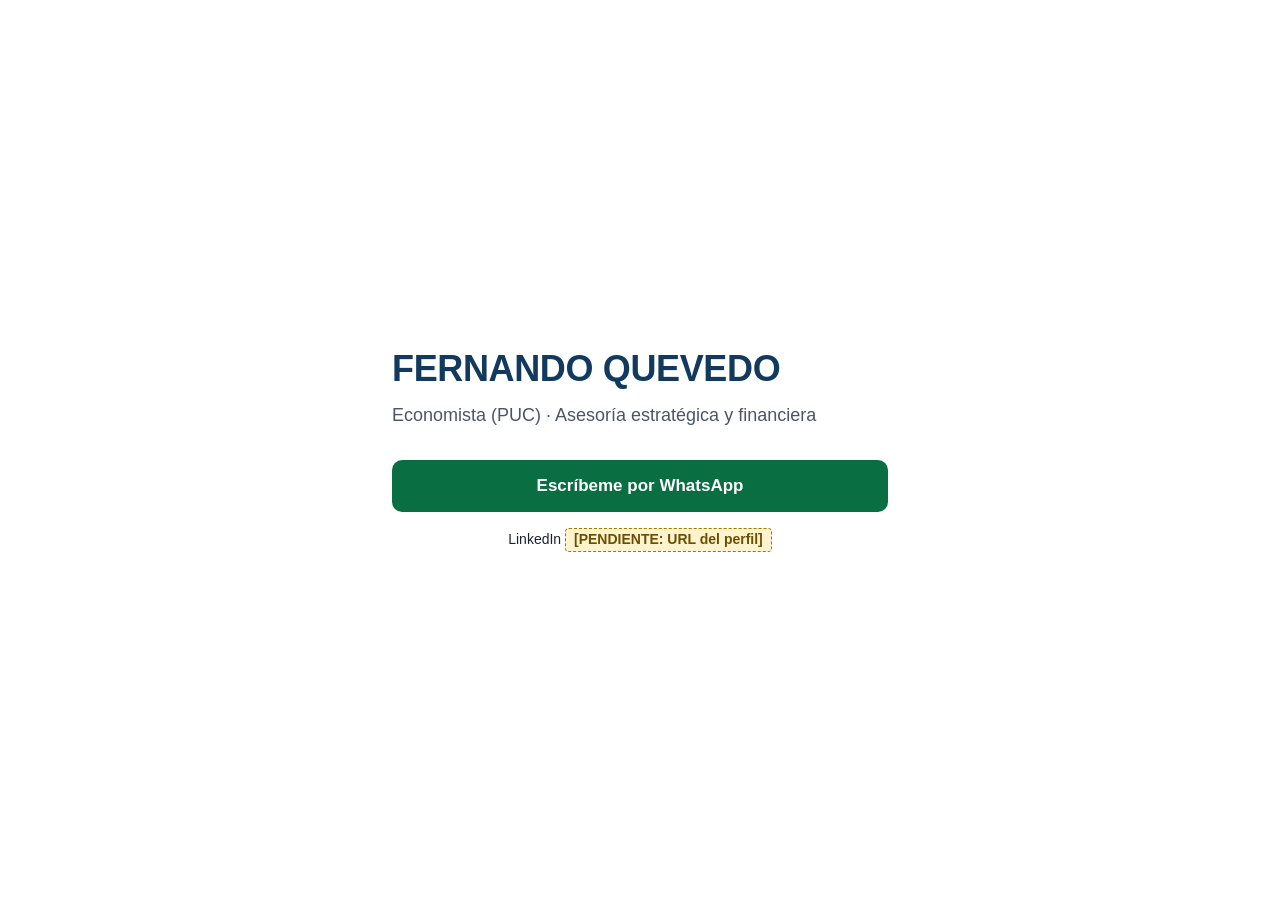
==== index.html @ d769b7b3 "Fase 1: esqueleto del sitio de captación - Estructura completa: raíz neutra, /mariapinto/, 404, carp" ====
<!DOCTYPE html>
<html lang="es">
<head>
<meta charset="utf-8">
<meta name="viewport" content="width=device-width, initial-scale=1">

<!-- La raíz SÍ es indexable (no lleva noindex). -->
<title>Fernando Quevedo — Economista (PUC)</title>
<meta name="description" content="Fernando Quevedo. Economista (PUC) · Asesoría estratégica y financiera.">

<meta property="og:type" content="website">
<meta property="og:title" content="Fernando Quevedo — Economista (PUC)">
<meta property="og:description" content="Asesoría estratégica y financiera.">
<meta property="og:url" content="https://fernando4to.github.io/">
<meta property="og:locale" content="es_CL">

<link rel="stylesheet" href="/assets/css/base.css">
</head>

<body>
<!-- Tarjeta neutra: sin menú y sin enlaces a ningún segmento, a
     propósito. Las audiencias no se cruzan. -->
<main class="wrap tarjeta-neutra">

  <header>
    <h1 class="nombre">Fernando Quevedo</h1>
    <p class="propuesta">
      Economista (PUC) · Asesoría estratégica y financiera
    </p>
  </header>

  <div class="bloque-cta">
    <a class="boton boton--wa"
       href="https://wa.me/56967789324?text=Hola%20Fernando%2C%20vi%20tu%20sitio%20web">
      Escríbeme por WhatsApp
    </a>

    <p class="linkedin">
      LinkedIn <span class="pendiente">[PENDIENTE: URL del perfil]</span>
    </p>
  </div>

</main>
</body>
</html>
---- assets/css/base.css ----
/* ============================================================
   base.css — hoja de estilos ÚNICA para todo el sitio.
   Todos los segmentos heredan de aquí: un cambio se propaga solo.

   Está dividida en 3 bloques:
     1. TOKENS      → variables de color, tipografía y espacio
     2. BASE        → estilos de los elementos HTML crudos
     3. COMPONENTES → las piezas reutilizables (botones, listas...)

   Para cambiar la identidad visual del sitio completo,
   basta con editar el bloque 1.
   ============================================================ */


/* ------------------------------------------------------------
   1. TOKENS  (design tokens = valores con nombre, definidos una
   sola vez y reutilizados en todo el archivo mediante var(...))

   PROVISIONAL: estos colores y tipografías se reemplazarán en la
   Fase 2c con los extraídos del CV de Claude Design.
   ------------------------------------------------------------ */
:root {
  /* Color — todos verificados con contraste WCAG AA sobre su fondo */
  --c-ink:        #1a2332;  /* texto principal            (14.5:1 s/blanco) */
  --c-ink-soft:   #4a5568;  /* texto secundario            (7.6:1 s/blanco) */
  --c-brand:      #123a5f;  /* azul institucional         (11.6:1 s/blanco) */
  --c-accent:     #0a6e43;  /* verde acción / WhatsApp     (6.3:1 c/blanco) */
  --c-bg:         #ffffff;  /* fondo de página */
  --c-surface:    #f2f5f8;  /* fondo de bloques destacados */
  --c-line:       #d8dee6;  /* líneas divisorias */

  /* Tipografía — pila del sistema: cero descargas, cero KB, se ve
     nativa en Android y en iPhone. */
  --font-base: -apple-system, BlinkMacSystemFont, "Segoe UI", Roboto,
               "Helvetica Neue", Arial, sans-serif;

  --fs-name:    1.75rem;   /* nombre */
  --fs-tagline: 1.0625rem; /* propuesta de valor */
  --fs-h2:      0.8125rem; /* títulos de sección */
  --fs-body:    1rem;
  --fs-small:   0.875rem;

  /* Espacio — escala única, para que todo respire igual */
  --sp-1: 0.25rem;
  --sp-2: 0.5rem;
  --sp-3: 0.75rem;
  --sp-4: 1rem;
  --sp-5: 1.5rem;
  --sp-6: 2rem;
  --sp-7: 3rem;

  --radius: 10px;
  --ancho-max: 34rem;  /* ancho de lectura cómodo en desktop */
}


/* ------------------------------------------------------------
   2. BASE
   ------------------------------------------------------------ */

/* border-box = el padding no agranda las cajas. Evita desbordes
   horizontales en pantallas angostas. */
*, *::before, *::after { box-sizing: border-box; }

html {
  -webkit-text-size-adjust: 100%;  /* Safari iOS no reescala el texto solo */
}

body {
  margin: 0;
  background: var(--c-bg);
  color: var(--c-ink);
  font-family: var(--font-base);
  font-size: var(--fs-body);
  line-height: 1.55;
  /* Evita palabras cortadas raro y desbordes en celulares angostos */
  overflow-wrap: break-word;
}

h1, h2, h3, p, ul { margin: 0; }
ul { padding: 0; list-style: none; }

a { color: var(--c-brand); }

strong { font-weight: 650; }

/* Contenedor de la página: mobile-first (padding chico), se centra
   y se limita en pantallas grandes. */
.wrap {
  max-width: var(--ancho-max);
  margin: 0 auto;
  padding: var(--sp-6) var(--sp-4) var(--sp-7);
}

/* Cada sección separada por una línea fina */
section + section {
  margin-top: var(--sp-6);
  padding-top: var(--sp-6);
  border-top: 1px solid var(--c-line);
}


/* ------------------------------------------------------------
   3. COMPONENTES
   ------------------------------------------------------------ */

/* --- Encabezado: nombre + propuesta de valor --- */
.nombre {
  font-size: var(--fs-name);
  line-height: 1.15;
  letter-spacing: -0.01em;
  color: var(--c-brand);
  text-transform: uppercase;
  font-weight: 700;
}

.propuesta {
  margin-top: var(--sp-3);
  font-size: var(--fs-tagline);
  color: var(--c-ink-soft);
  line-height: 1.45;
}

/* --- Título de sección: chico, en mayúsculas, discreto --- */
.titulo-seccion {
  font-size: var(--fs-h2);
  text-transform: uppercase;
  letter-spacing: 0.09em;
  font-weight: 700;
  color: var(--c-accent);
  margin-bottom: var(--sp-4);
}

/* --- Lista con viñeta propia (el • del texto original) --- */
.lista > li {
  position: relative;
  padding-left: var(--sp-4);
  margin-bottom: var(--sp-3);
}
.lista > li::before {
  content: "•";
  position: absolute;
  left: 0;
  color: var(--c-accent);
  font-weight: 700;
}
.lista > li:last-child { margin-bottom: 0; }

/* --- Resultados: la cifra destacada arriba, el contexto abajo --- */
.resultados > li {
  padding: var(--sp-4);
  background: var(--c-surface);
  border-radius: var(--radius);
  border-left: 3px solid var(--c-accent);
  margin-bottom: var(--sp-3);
}
.resultados > li:last-child { margin-bottom: 0; }

.cifra {
  display: block;
  font-weight: 700;
  color: var(--c-brand);
  font-size: 1.0625rem;
  line-height: 1.3;
}
.contexto {
  display: block;
  margin-top: var(--sp-1);
  font-size: var(--fs-small);
  color: var(--c-ink-soft);
}

/* --- Trayectoria --- */
.trayectoria > li {
  margin-bottom: var(--sp-3);
  font-size: var(--fs-small);
}
.trayectoria > li:last-child { margin-bottom: 0; }
.periodo {
  display: block;
  font-weight: 700;
  color: var(--c-ink);
  font-size: var(--fs-small);
}
.detalle { color: var(--c-ink-soft); }

/* --- Botones ---
   min-height 52px: el mínimo cómodo para el dedo en un celular. */
.boton {
  /* flex centra el texto vertical y horizontalmente sin depender de
     un line-height exacto, incluso si el texto ocupa dos líneas. */
  display: flex;
  align-items: center;
  justify-content: center;
  width: 100%;
  min-height: 52px;
  padding: var(--sp-3) var(--sp-4);
  border-radius: var(--radius);
  text-align: center;
  text-decoration: none;
  font-weight: 650;
  line-height: 1.3;
}

.boton--wa {
  background: var(--c-accent);
  color: #ffffff;
  font-size: 1.0625rem;
}

.boton--pdf {
  background: var(--c-bg);
  color: var(--c-brand);
  border: 1.5px solid var(--c-brand);
  font-size: var(--fs-body);
  margin-top: var(--sp-3);
}

/* Foco visible para quien navega con teclado (requisito de
   accesibilidad WCAG). */
a:focus-visible {
  outline: 3px solid var(--c-brand);
  outline-offset: 2px;
}

/* --- Datos de contacto en texto plano (no son enlaces a propósito:
   el visor de WhatsApp en Android no siempre los activa, así que se
   muestran completos para copiar o marcar a mano). --- */
.contacto-plano {
  margin-top: var(--sp-4);
  font-size: var(--fs-small);
  color: var(--c-ink-soft);
  line-height: 1.7;
}
.contacto-plano .dato { color: var(--c-ink); font-weight: 600; }

.cierre {
  margin-bottom: var(--sp-4);
  font-weight: 650;
  color: var(--c-ink);
}

/* --- Marca de contenido pendiente: visible a propósito --- */
.pendiente {
  display: inline-block;
  padding: 0 var(--sp-2);
  background: #fff3cd;
  border: 1px dashed #a07800;
  border-radius: 4px;
  color: #6b4f00;
  font-size: var(--fs-small);
  font-weight: 600;
}

/* Caja de imagen aún no entregada */
.placeholder-img {
  display: flex;
  align-items: center;
  justify-content: center;
  text-align: center;
  padding: var(--sp-6) var(--sp-4);
  margin-bottom: var(--sp-5);
  background: var(--c-surface);
  border: 2px dashed var(--c-line);
  border-radius: var(--radius);
  color: var(--c-ink-soft);
  font-size: var(--fs-small);
}

/* --- Tarjeta neutra de la raíz --- */
.tarjeta-neutra {
  min-height: 100vh;
  display: flex;
  flex-direction: column;
  justify-content: center;
}

.bloque-cta { margin-top: var(--sp-6); }

.linkedin {
  display: block;
  margin-top: var(--sp-4);
  text-align: center;
  font-size: var(--fs-small);
}


/* ------------------------------------------------------------
   AJUSTES PARA PANTALLA GRANDE
   Mobile-first: lo de arriba es el celular; esto solo agranda.
   ------------------------------------------------------------ */
@media (min-width: 40rem) {
  :root {
    --fs-name: 2.25rem;
    --fs-tagline: 1.125rem;
  }
  .wrap { padding: var(--sp-7) var(--sp-5); }
}
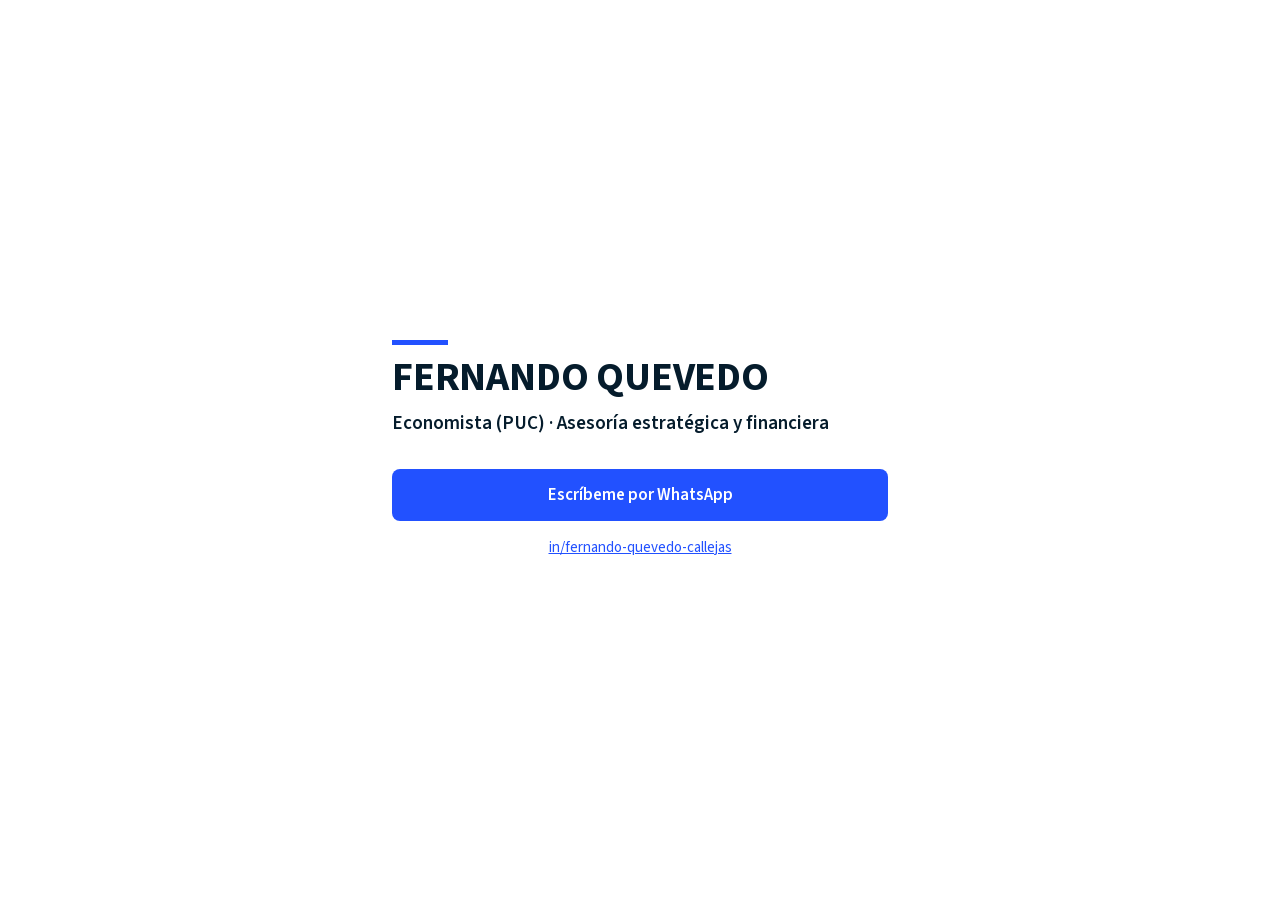
==== commit e1ca09f0: "Fase 2c: identidad visual importada del CV de Claude Design Extraído de "Fernando Quevedo - Asesoria" ====
--- a/index.html
+++ b/index.html
@@ -8,13 +8,15 @@
 <title>Fernando Quevedo — Economista (PUC)</title>
 <meta name="description" content="Fernando Quevedo. Economista (PUC) · Asesoría estratégica y financiera.">
 
+<link rel="preload" href="/assets/fonts/source-sans-3-latin.woff2"
+      as="font" type="font/woff2" crossorigin>
+<link rel="stylesheet" href="/assets/css/base.css">
+
 <meta property="og:type" content="website">
 <meta property="og:title" content="Fernando Quevedo — Economista (PUC)">
 <meta property="og:description" content="Asesoría estratégica y financiera.">
 <meta property="og:url" content="https://fernando4to.github.io/">
 <meta property="og:locale" content="es_CL">
-
-<link rel="stylesheet" href="/assets/css/base.css">
 </head>
 
 <body>
@@ -23,20 +25,21 @@
 <main class="wrap tarjeta-neutra">
 
   <header>
+    <div class="barra-marca" aria-hidden="true"></div>
     <h1 class="nombre">Fernando Quevedo</h1>
-    <p class="propuesta">
+    <p class="lema">
       Economista (PUC) · Asesoría estratégica y financiera
     </p>
   </header>
 
   <div class="bloque-cta">
-    <a class="boton boton--wa"
+    <a class="boton boton--primario"
        href="https://wa.me/56967789324?text=Hola%20Fernando%2C%20vi%20tu%20sitio%20web">
       Escríbeme por WhatsApp
     </a>
 
-    <p class="linkedin">
-      LinkedIn <span class="pendiente">[PENDIENTE: URL del perfil]</span>
+    <p class="linea-linkedin">
+      <a href="https://www.linkedin.com/in/fernando-quevedo-callejas/">in/fernando-quevedo-callejas</a>
     </p>
   </div>
 
--- a/assets/css/base.css
+++ b/assets/css/base.css
@@ -2,45 +2,49 @@
    base.css — hoja de estilos ÚNICA para todo el sitio.
    Todos los segmentos heredan de aquí: un cambio se propaga solo.
 
-   Está dividida en 3 bloques:
+   IDENTIDAD VISUAL: extraída del CV A4 hecho en Claude Design
+   ("Fernando Quevedo - Asesorias A4"). Los colores, la tipografía y
+   la jerarquía de abajo son los de ese documento, replicados en HTML
+   semántico. El export original NO se incrusta: depende de React
+   (70 KB) y de un shell de impresión con unidades en milímetros, así
+   que no funcionaría sin JavaScript ni se adaptaría a un celular.
+
+   Bloques:
      1. TOKENS      → variables de color, tipografía y espacio
-     2. BASE        → estilos de los elementos HTML crudos
-     3. COMPONENTES → las piezas reutilizables (botones, listas...)
-
-   Para cambiar la identidad visual del sitio completo,
-   basta con editar el bloque 1.
+     2. TIPOGRAFÍA  → la fuente auto-hospedada
+     3. BASE        → elementos HTML crudos
+     4. COMPONENTES → piezas reutilizables
    ============================================================ */
 
 
 /* ------------------------------------------------------------
    1. TOKENS  (design tokens = valores con nombre, definidos una
-   sola vez y reutilizados en todo el archivo mediante var(...))
-
-   PROVISIONAL: estos colores y tipografías se reemplazarán en la
-   Fase 2c con los extraídos del CV de Claude Design.
+   sola vez y reutilizados mediante var(...). Para cambiar la
+   identidad del sitio completo, edita solo este bloque.)
    ------------------------------------------------------------ */
 :root {
-  /* Color — todos verificados con contraste WCAG AA sobre su fondo */
-  --c-ink:        #1a2332;  /* texto principal            (14.5:1 s/blanco) */
-  --c-ink-soft:   #4a5568;  /* texto secundario            (7.6:1 s/blanco) */
-  --c-brand:      #123a5f;  /* azul institucional         (11.6:1 s/blanco) */
-  --c-accent:     #0a6e43;  /* verde acción / WhatsApp     (6.3:1 c/blanco) */
-  --c-bg:         #ffffff;  /* fondo de página */
-  --c-surface:    #f2f5f8;  /* fondo de bloques destacados */
-  --c-line:       #d8dee6;  /* líneas divisorias */
-
-  /* Tipografía — pila del sistema: cero descargas, cero KB, se ve
-     nativa en Android y en iPhone. */
-  --font-base: -apple-system, BlinkMacSystemFont, "Segoe UI", Roboto,
-               "Helvetica Neue", Arial, sans-serif;
-
-  --fs-name:    1.75rem;   /* nombre */
-  --fs-tagline: 1.0625rem; /* propuesta de valor */
-  --fs-h2:      0.8125rem; /* títulos de sección */
-  --fs-body:    1rem;
-  --fs-small:   0.875rem;
-
-  /* Espacio — escala única, para que todo respire igual */
+  /* Color — los 5 del CV. Entre paréntesis, el contraste medido
+     contra blanco: WCAG AA exige 4.5:1 para texto normal. */
+  --c-deep:     #051C2C;  /* azul profundo: nombre y títulos  (16.4:1) */
+  --c-accent:   #2251FF;  /* azul vivo: barras, viñetas, CTA   (5.6:1) */
+  --c-ink:      #1A1D21;  /* texto de lectura                 (15.3:1) */
+  --c-ink-soft: #5A6470;  /* texto secundario                  (6.0:1) */
+  --c-bg:       #FFFFFF;
+  --c-line:     #D5DAE0;  /* líneas divisorias suaves */
+
+  /* Tipografía — Source Sans 3, la del CV, auto-hospedada. */
+  --font-base: "Source Sans 3", -apple-system, BlinkMacSystemFont,
+               "Segoe UI", Roboto, "Helvetica Neue", Arial, sans-serif;
+
+  /* Escala derivada del CV, donde el cuerpo es 11pt:
+     nombre 26pt (2.4×) · título de sección 15pt (1.36×) */
+  --fs-body:    1.0625rem;  /* 17px: cómodo en celular */
+  --fs-nombre:  1.875rem;
+  --fs-lema:    1.0625rem;
+  --fs-seccion: 1.25rem;
+  --fs-small:   0.9375rem;
+
+  /* Espacio — escala única para que todo respire igual */
   --sp-1: 0.25rem;
   --sp-2: 0.5rem;
   --sp-3: 0.75rem;
@@ -49,22 +53,46 @@
   --sp-6: 2rem;
   --sp-7: 3rem;
 
-  --radius: 10px;
-  --ancho-max: 34rem;  /* ancho de lectura cómodo en desktop */
-}
-
-
-/* ------------------------------------------------------------
-   2. BASE
+  --radius: 8px;
+  --ancho-max: 34rem;  /* ancho de lectura cómodo en pantalla grande */
+}
+
+
+/* ------------------------------------------------------------
+   2. TIPOGRAFÍA
+
+   Source Sans 3 es una fuente VARIABLE: un solo archivo de 28 KB
+   cubre los pesos 400 a 700, en vez de tres archivos separados.
+   Se sirve desde este mismo sitio (no desde Google) para que el
+   celular abra una sola conexión y no dependa de terceros.
+
+   font-display:swap = el texto se muestra de inmediato con la
+   fuente del sistema y cambia a Source Sans 3 al cargar. Nunca
+   hay una pantalla en blanco esperando la fuente.
+   ------------------------------------------------------------ */
+@font-face {
+  font-family: "Source Sans 3";
+  font-style: normal;
+  font-weight: 400 700;      /* rango, no un valor: es variable */
+  font-display: swap;
+  src: url("/assets/fonts/source-sans-3-latin.woff2") format("woff2");
+  /* Subconjunto latino: cubre tildes, ñ, ¿ y los guiones largos. */
+  unicode-range: U+0000-00FF, U+0131, U+0152-0153, U+02BB-02BC,
+                 U+02C6, U+02DA, U+02DC, U+0304, U+0308, U+0329,
+                 U+2000-206F, U+20AC, U+2122, U+2191, U+2193,
+                 U+2212, U+2215, U+FEFF, U+FFFD;
+}
+
+
+/* ------------------------------------------------------------
+   3. BASE
    ------------------------------------------------------------ */
 
 /* border-box = el padding no agranda las cajas. Evita desbordes
    horizontales en pantallas angostas. */
 *, *::before, *::after { box-sizing: border-box; }
 
-html {
-  -webkit-text-size-adjust: 100%;  /* Safari iOS no reescala el texto solo */
-}
+html { -webkit-text-size-adjust: 100%; }  /* Safari iOS no reescala solo */
 
 body {
   margin: 0;
@@ -72,123 +100,113 @@
   color: var(--c-ink);
   font-family: var(--font-base);
   font-size: var(--fs-body);
-  line-height: 1.55;
-  /* Evita palabras cortadas raro y desbordes en celulares angostos */
-  overflow-wrap: break-word;
+  line-height: 1.5;
+  overflow-wrap: break-word;  /* nada se desborda en celulares angostos */
 }
 
 h1, h2, h3, p, ul { margin: 0; }
 ul { padding: 0; list-style: none; }
 
-a { color: var(--c-brand); }
-
-strong { font-weight: 650; }
-
-/* Contenedor de la página: mobile-first (padding chico), se centra
-   y se limita en pantallas grandes. */
+strong { font-weight: 700; color: inherit; }
+
+a { color: var(--c-accent); }
+
+/* Foco visible para quien navega con teclado (requisito WCAG). */
+a:focus-visible {
+  outline: 3px solid var(--c-accent);
+  outline-offset: 2px;
+}
+
+/* Contenedor de página: mobile-first (padding chico), se centra y se
+   limita en pantallas grandes. */
 .wrap {
   max-width: var(--ancho-max);
   margin: 0 auto;
   padding: var(--sp-6) var(--sp-4) var(--sp-7);
 }
 
-/* Cada sección separada por una línea fina */
-section + section {
-  margin-top: var(--sp-6);
-  padding-top: var(--sp-6);
-  border-top: 1px solid var(--c-line);
-}
-
-
-/* ------------------------------------------------------------
-   3. COMPONENTES
-   ------------------------------------------------------------ */
-
-/* --- Encabezado: nombre + propuesta de valor --- */
+
+/* ------------------------------------------------------------
+   4. COMPONENTES
+   ------------------------------------------------------------ */
+
+/* --- Barra azul de arranque (en el CV: 12mm × 1.2mm sobre el
+       nombre). Es la firma visual de la identidad. --- */
+.barra-marca {
+  width: 3rem;
+  height: 4px;
+  background: var(--c-accent);
+  margin-bottom: var(--sp-3);
+}
+
+/* --- Nombre --- */
 .nombre {
-  font-size: var(--fs-name);
+  font-size: var(--fs-nombre);
+  font-weight: 700;
+  color: var(--c-deep);
+  line-height: 1.05;
+  letter-spacing: -0.005em;
+  text-transform: uppercase;
+}
+
+/* --- Propuesta de valor: en el CV va en azul profundo y semibold,
+       no en gris. Es afirmación, no pie de foto. --- */
+.lema {
+  margin-top: var(--sp-3);
+  font-size: var(--fs-lema);
+  font-weight: 600;
+  color: var(--c-deep);
+  line-height: 1.35;
+  text-wrap: pretty;  /* evita que quede una palabra sola al final */
+}
+
+/* --- Sección: título grande en versalitas + línea fina, tal como
+       el CV. --- */
+section { margin-top: var(--sp-6); }
+
+/* La línea bajo el título es un borde del propio <h2>: no hace falta
+   un <div> vacío decorativo como en el export del CV. */
+.titulo-seccion {
+  font-size: var(--fs-seccion);
+  font-weight: 700;
+  color: var(--c-deep);
+  text-transform: uppercase;
   line-height: 1.15;
-  letter-spacing: -0.01em;
-  color: var(--c-brand);
-  text-transform: uppercase;
-  font-weight: 700;
-}
-
-.propuesta {
-  margin-top: var(--sp-3);
-  font-size: var(--fs-tagline);
-  color: var(--c-ink-soft);
-  line-height: 1.45;
-}
-
-/* --- Título de sección: chico, en mayúsculas, discreto --- */
-.titulo-seccion {
-  font-size: var(--fs-h2);
-  text-transform: uppercase;
-  letter-spacing: 0.09em;
-  font-weight: 700;
-  color: var(--c-accent);
+  padding-bottom: var(--sp-1);
+  border-bottom: 1px solid var(--c-deep);
   margin-bottom: var(--sp-4);
 }
 
-/* --- Lista con viñeta propia (el • del texto original) --- */
+/* --- Listas con viñeta cuadrada azul ---
+   La viñeta se dibuja con CSS (una caja de color), no con el
+   carácter ▪: ese glifo no viene en el subconjunto latino de la
+   fuente y cada navegador lo sustituiría por uno distinto. --- */
 .lista > li {
   position: relative;
-  padding-left: var(--sp-4);
+  padding-left: 1.15rem;
   margin-bottom: var(--sp-3);
-}
+  text-wrap: pretty;
+}
+.lista > li:last-child { margin-bottom: 0; }
+
 .lista > li::before {
-  content: "•";
+  content: "";
   position: absolute;
   left: 0;
-  color: var(--c-accent);
-  font-weight: 700;
-}
-.lista > li:last-child { margin-bottom: 0; }
-
-/* --- Resultados: la cifra destacada arriba, el contexto abajo --- */
-.resultados > li {
-  padding: var(--sp-4);
-  background: var(--c-surface);
-  border-radius: var(--radius);
-  border-left: 3px solid var(--c-accent);
-  margin-bottom: var(--sp-3);
-}
-.resultados > li:last-child { margin-bottom: 0; }
-
-.cifra {
-  display: block;
-  font-weight: 700;
-  color: var(--c-brand);
-  font-size: 1.0625rem;
-  line-height: 1.3;
-}
-.contexto {
-  display: block;
-  margin-top: var(--sp-1);
-  font-size: var(--fs-small);
-  color: var(--c-ink-soft);
-}
-
-/* --- Trayectoria --- */
-.trayectoria > li {
-  margin-bottom: var(--sp-3);
-  font-size: var(--fs-small);
-}
-.trayectoria > li:last-child { margin-bottom: 0; }
-.periodo {
-  display: block;
-  font-weight: 700;
-  color: var(--c-ink);
-  font-size: var(--fs-small);
-}
-.detalle { color: var(--c-ink-soft); }
+  top: 0.55em;          /* alineada con la primera línea de texto */
+  width: 0.4rem;
+  height: 0.4rem;
+  background: var(--c-accent);
+}
+
+/* Texto secundario dentro de una lista (ej. el detalle de un cargo) */
+.suave { color: var(--c-ink-soft); }
+
 
 /* --- Botones ---
    min-height 52px: el mínimo cómodo para el dedo en un celular. */
 .boton {
-  /* flex centra el texto vertical y horizontalmente sin depender de
-     un line-height exacto, incluso si el texto ocupa dos líneas. */
+  /* flex centra el texto en los dos ejes aunque ocupe dos líneas */
   display: flex;
   align-items: center;
   justify-content: center;
@@ -198,56 +216,53 @@
   border-radius: var(--radius);
   text-align: center;
   text-decoration: none;
-  font-weight: 650;
+  font-weight: 600;
   line-height: 1.3;
 }
 
-.boton--wa {
+.boton--primario {
   background: var(--c-accent);
-  color: #ffffff;
-  font-size: 1.0625rem;
-}
-
-.boton--pdf {
+  color: #FFFFFF;
+  font-size: var(--fs-body);
+}
+
+.boton--secundario {
   background: var(--c-bg);
-  color: var(--c-brand);
-  border: 1.5px solid var(--c-brand);
+  color: var(--c-deep);
+  border: 1.5px solid var(--c-deep);
   font-size: var(--fs-body);
   margin-top: var(--sp-3);
 }
 
-/* Foco visible para quien navega con teclado (requisito de
-   accesibilidad WCAG). */
-a:focus-visible {
-  outline: 3px solid var(--c-brand);
-  outline-offset: 2px;
-}
-
-/* --- Datos de contacto en texto plano (no son enlaces a propósito:
-   el visor de WhatsApp en Android no siempre los activa, así que se
-   muestran completos para copiar o marcar a mano). --- */
-.contacto-plano {
+/* --- Cierre y contacto --- */
+.cierre {
+  font-size: var(--fs-lema);
+  font-weight: 700;
+  color: var(--c-deep);
+  margin-bottom: var(--sp-4);
+}
+
+/* Teléfono y correo van como texto plano a propósito: el visor de
+   enlaces de WhatsApp en Android no siempre los activa, así que se
+   muestran completos para copiar o marcar a mano. */
+.contacto {
   margin-top: var(--sp-4);
   font-size: var(--fs-small);
   color: var(--c-ink-soft);
-  line-height: 1.7;
-}
-.contacto-plano .dato { color: var(--c-ink); font-weight: 600; }
-
-.cierre {
-  margin-bottom: var(--sp-4);
-  font-weight: 650;
-  color: var(--c-ink);
-}
+  line-height: 1.75;
+}
+.contacto .etiqueta { color: var(--c-accent); font-weight: 700; }
+.contacto .dato     { color: var(--c-ink);    font-weight: 600; }
+
 
 /* --- Marca de contenido pendiente: visible a propósito --- */
 .pendiente {
   display: inline-block;
   padding: 0 var(--sp-2);
-  background: #fff3cd;
-  border: 1px dashed #a07800;
+  background: #FFF3CD;
+  border: 1px dashed #8A6500;
   border-radius: 4px;
-  color: #6b4f00;
+  color: #5C4400;
   font-size: var(--fs-small);
   font-weight: 600;
 }
@@ -257,15 +272,17 @@
   display: flex;
   align-items: center;
   justify-content: center;
+  gap: var(--sp-2);
   text-align: center;
   padding: var(--sp-6) var(--sp-4);
   margin-bottom: var(--sp-5);
-  background: var(--c-surface);
+  background: #F4F6F8;
   border: 2px dashed var(--c-line);
   border-radius: var(--radius);
   color: var(--c-ink-soft);
   font-size: var(--fs-small);
 }
+
 
 /* --- Tarjeta neutra de la raíz --- */
 .tarjeta-neutra {
@@ -277,8 +294,7 @@
 
 .bloque-cta { margin-top: var(--sp-6); }
 
-.linkedin {
-  display: block;
+.linea-linkedin {
   margin-top: var(--sp-4);
   text-align: center;
   font-size: var(--fs-small);
@@ -287,12 +303,14 @@
 
 /* ------------------------------------------------------------
    AJUSTES PARA PANTALLA GRANDE
-   Mobile-first: lo de arriba es el celular; esto solo agranda.
+   Mobile-first: todo lo de arriba es el celular; esto solo agranda.
    ------------------------------------------------------------ */
 @media (min-width: 40rem) {
   :root {
-    --fs-name: 2.25rem;
-    --fs-tagline: 1.125rem;
+    --fs-nombre:  2.5rem;
+    --fs-lema:    1.1875rem;
+    --fs-seccion: 1.375rem;
   }
   .wrap { padding: var(--sp-7) var(--sp-5); }
-}
+  .barra-marca { width: 3.5rem; height: 5px; }
+}
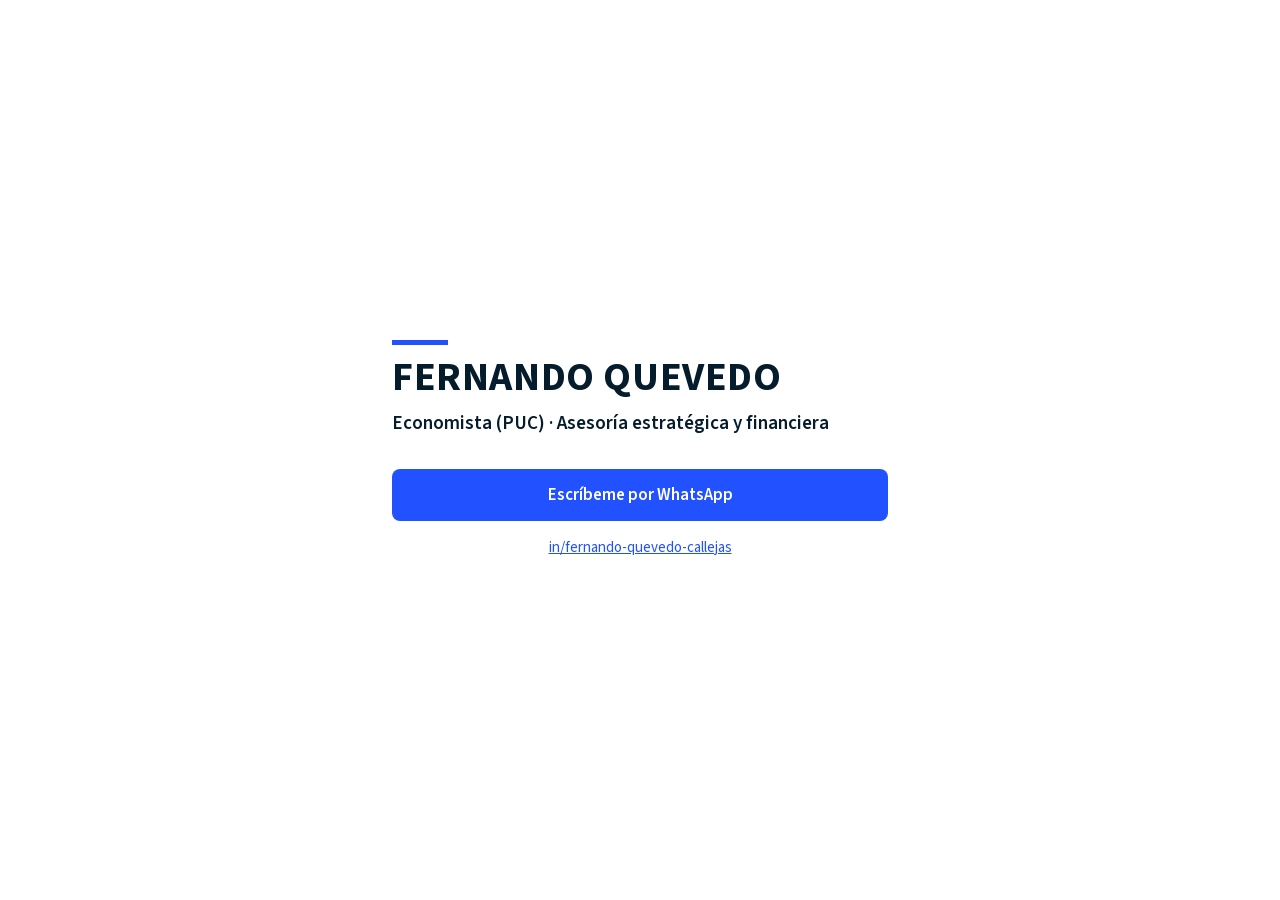
==== commit aacc1155: "fix: favicon, canonical y target en la raíz Lote técnico de la revisión de la raíz, sin tocar copy. " ====
--- a/index.html
+++ b/index.html
@@ -8,14 +8,26 @@
 <title>Fernando Quevedo — Economista (PUC)</title>
 <meta name="description" content="Fernando Quevedo. Economista (PUC) · Asesoría estratégica y financiera.">
 
+<!-- canonical: la raíz vive en www. Sin esto, cualquier variante con la
+     que llegue un enlace (apex, con parámetros) se indexa como página
+     aparte y reparte la señal. -->
+<link rel="canonical" href="https://www.fernandoquevedo.cl/">
+
 <link rel="preload" href="/assets/fonts/source-sans-3-latin.woff2"
       as="font" type="font/woff2" crossorigin>
 <link rel="stylesheet" href="/assets/css/base.css">
 
+<!-- Favicon: SVG para navegadores modernos, .ico para los que piden
+     /favicon.ico por defecto, y apple-touch-icon para "Añadir a inicio"
+     en iOS. Los tres dibujan la misma marca: la barra azul del sitio. -->
+<link rel="icon" href="/favicon.svg" type="image/svg+xml">
+<link rel="icon" href="/favicon.ico" sizes="32x32">
+<link rel="apple-touch-icon" href="/apple-touch-icon.png">
+
 <meta property="og:type" content="website">
 <meta property="og:title" content="Fernando Quevedo — Economista (PUC)">
 <meta property="og:description" content="Asesoría estratégica y financiera.">
-<meta property="og:url" content="https://fernando4to.github.io/">
+<meta property="og:url" content="https://www.fernandoquevedo.cl/">
 <meta property="og:locale" content="es_CL">
 </head>
 
@@ -39,7 +51,8 @@
     </a>
 
     <p class="linea-linkedin">
-      <a href="https://www.linkedin.com/in/fernando-quevedo-callejas/">in/fernando-quevedo-callejas</a>
+      <a href="https://www.linkedin.com/in/fernando-quevedo-callejas/"
+         target="_blank" rel="noopener">in/fernando-quevedo-callejas</a>
     </p>
   </div>
 
--- a/assets/css/base.css
+++ b/assets/css/base.css
@@ -41,7 +41,11 @@
   --fs-body:    1.0625rem;  /* 17px: cómodo en celular */
   --fs-nombre:  1.875rem;
   --fs-lema:    1.0625rem;
-  --fs-seccion: 1.25rem;
+  /* 22px, no 20px. A 20 el título de sección superaba al cuerpo solo en
+     un 18%, y la jerarquía la sostenían la caja alta, el peso, el color
+     y la línea inferior — no el tamaño. Bastaba que un segmento futuro
+     soltara una de esas cuatro señales para que se cayera. */
+  --fs-seccion: 1.375rem;
   --fs-small:   0.9375rem;
 
   /* Espacio — escala única para que todo respire igual */
@@ -111,10 +115,21 @@
 
 a { color: var(--c-accent); }
 
-/* Foco visible para quien navega con teclado (requisito WCAG). */
+/* Foco visible para quien navega con teclado (requisito WCAG).
+
+   El anillo va en --c-deep, no en --c-accent: el botón primario ES
+   --c-accent, así que un anillo azul sobre él solo se veía gracias al
+   outline-offset, que lo empujaba fuera del botón hasta el blanco. Era
+   cumplir por accidente — bastaba que alguien pusiera offset:0 para que
+   el foco desapareciera justo en el botón más importante del sitio.
+   El box-shadow blanco dibuja un halo pegado al elemento, de modo que
+   el anillo oscuro siempre tiene blanco a ambos lados y contrasta
+   17,4:1, sea cual sea el fondo que tenga debajo. */
 a:focus-visible {
-  outline: 3px solid var(--c-accent);
-  outline-offset: 2px;
+  outline: 3px solid var(--c-deep);
+  outline-offset: 3px;
+  box-shadow: 0 0 0 3px var(--c-bg);
+  border-radius: 2px;
 }
 
 /* Contenedor de página: mobile-first (padding chico), se centra y se
@@ -145,7 +160,11 @@
   font-weight: 700;
   color: var(--c-deep);
   line-height: 1.05;
-  letter-spacing: -0.005em;
+  /* Tracking POSITIVO en caja alta. Las mayúsculas se dibujan con prosa
+     lateral calibrada para convivir con minúsculas; al componer solo en
+     versalitas esa prosa queda corta y las letras se apiñan. Aquí había
+     tracking negativo, que es exactamente al revés. */
+  letter-spacing: 0.015em;
   text-transform: uppercase;
 }
 
@@ -171,6 +190,9 @@
   font-weight: 700;
   color: var(--c-deep);
   text-transform: uppercase;
+  /* Más abierto que el nombre porque va más chico: el tracking en
+     versalitas escala al revés que el cuerpo. */
+  letter-spacing: 0.03em;
   line-height: 1.15;
   padding-bottom: var(--sp-1);
   border-bottom: 1px solid var(--c-deep);
@@ -198,6 +220,14 @@
   height: 0.4rem;
   background: var(--c-accent);
 }
+
+/* ---------------------------------------------------------------
+   UTILIDADES PARA SEGMENTOS EN CONSTRUCCIÓN
+   Estas tres clases no las usa /mariapinto/ (ya está completo), pero
+   son las que sirven al crear un segmento nuevo: marcar el contenido
+   que falta de forma bien visible y bajar el tono de un texto
+   secundario. No borrar: las necesita el procedimiento de la Fase 5.
+   --------------------------------------------------------------- */
 
 /* Texto secundario dentro de una lista (ej. el detalle de un cargo) */
 .suave { color: var(--c-ink-soft); }
@@ -242,17 +272,38 @@
   margin-bottom: var(--sp-4);
 }
 
-/* Teléfono y correo van como texto plano a propósito: el visor de
-   enlaces de WhatsApp en Android no siempre los activa, así que se
-   muestran completos para copiar o marcar a mano. */
+/* Bloque de contacto: <dl> en rejilla de dos columnas, etiqueta a la
+   izquierda y dato a la derecha. El texto va completo y visible para
+   copiarlo o marcarlo a mano —esa siempre fue la intención—, pero
+   además es enlace, porque un <a href="tel:"> explícito funciona en
+   todos los visores; lo que WhatsApp no hace de forma confiable es
+   AUTODETECTAR texto plano, que es otra cosa. */
 .contacto {
   margin-top: var(--sp-4);
+  display: grid;
+  grid-template-columns: auto 1fr;
+  gap: 0 var(--sp-3);
+  align-items: baseline;
   font-size: var(--fs-small);
   color: var(--c-ink-soft);
-  line-height: 1.75;
-}
-.contacto .etiqueta { color: var(--c-accent); font-weight: 700; }
-.contacto .dato     { color: var(--c-ink);    font-weight: 600; }
+  line-height: 1.6;
+}
+
+/* La etiqueta ya NO va en azul. Usaba exactamente el color del único
+   enlace real de la página, en negrita, así que la gente tocaba
+   "WhatsApp" esperando que abriera algo y no pasaba nada: un fallo
+   silencioso, sin error visible. Ahora el azul significa una sola cosa
+   en toda la página, que es "esto se puede tocar". */
+.contacto .etiqueta { color: var(--c-ink-soft); font-weight: 700; }
+.contacto dd        { margin: 0; }
+
+/* padding vertical para llevar el área táctil sobre los 24 px que pide
+   la WCAG 2.5.8: el enlace de LinkedIn medía 18 px de alto. */
+.contacto a {
+  display: inline-block;
+  padding: var(--sp-1) 0;
+  font-weight: 600;
+}
 
 
 /* --- Marca de contenido pendiente: visible a propósito --- */
@@ -309,7 +360,7 @@
   :root {
     --fs-nombre:  2.5rem;
     --fs-lema:    1.1875rem;
-    --fs-seccion: 1.375rem;
+    --fs-seccion: 1.5rem;
   }
   .wrap { padding: var(--sp-7) var(--sp-5); }
   .barra-marca { width: 3.5rem; height: 5px; }
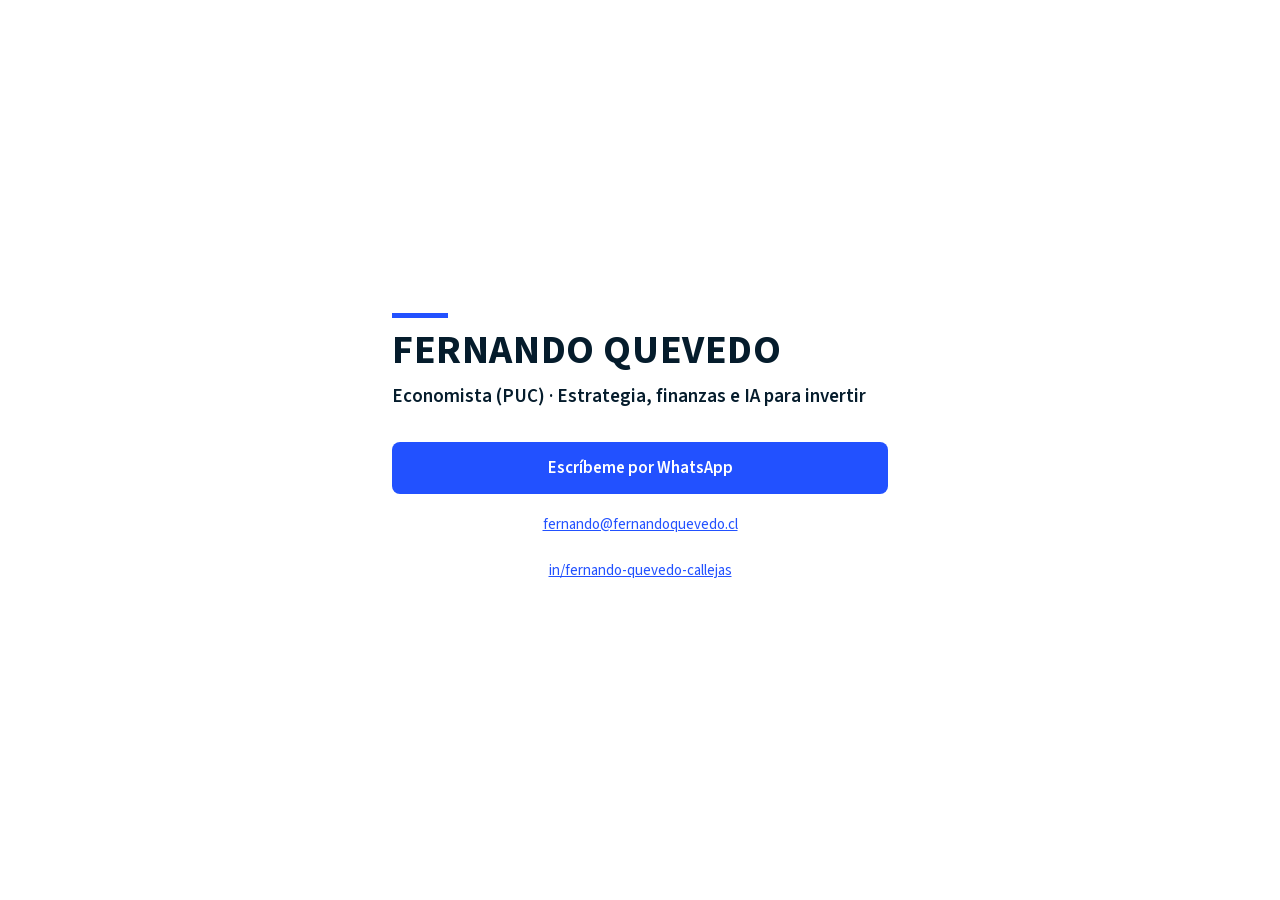
==== commit 0f50f936: "Raíz alineada con el titular de LinkedIn La raíz pasó a ser el destino del tráfico del perfil de Lin" ====
--- a/index.html
+++ b/index.html
@@ -5,8 +5,8 @@
 <meta name="viewport" content="width=device-width, initial-scale=1">
 
 <!-- La raíz SÍ es indexable (no lleva noindex). -->
-<title>Fernando Quevedo — Economista (PUC)</title>
-<meta name="description" content="Fernando Quevedo. Economista (PUC) · Asesoría estratégica y financiera.">
+<title>Fernando Quevedo — Estrategia, finanzas e IA</title>
+<meta name="description" content="Economista (PUC). Estrategia, finanzas e IA para decisiones de inversión. Escríbeme por WhatsApp.">
 
 <!-- canonical: la raíz vive en www. Sin esto, cualquier variante con la
      que llegue un enlace (apex, con parámetros) se indexa como página
@@ -25,9 +25,14 @@
 <link rel="apple-touch-icon" href="/apple-touch-icon.png">
 
 <meta property="og:type" content="website">
-<meta property="og:title" content="Fernando Quevedo — Economista (PUC)">
-<meta property="og:description" content="Asesoría estratégica y financiera.">
+<meta property="og:title" content="Decisiones de inversión con los números hechos">
+<meta property="og:description" content="Economista (PUC). Estrategia, finanzas e IA para decisiones de inversión. Escríbeme por WhatsApp.">
 <meta property="og:url" content="https://www.fernandoquevedo.cl/">
+<meta property="og:image" content="https://www.fernandoquevedo.cl/assets/img/og-raiz.jpg">
+<meta property="og:image:width" content="1200">
+<meta property="og:image:height" content="630">
+<meta property="og:image:alt" content="Fernando Quevedo — Estrategia, finanzas e IA · Economista (PUC)">
+<meta name="twitter:card" content="summary_large_image">
 <meta property="og:locale" content="es_CL">
 </head>
 
@@ -40,7 +45,7 @@
     <div class="barra-marca" aria-hidden="true"></div>
     <h1 class="nombre">Fernando Quevedo</h1>
     <p class="lema">
-      Economista (PUC) · Asesoría estratégica y financiera
+      Economista (PUC) · Estrategia, finanzas e IA para invertir
     </p>
   </header>
 
@@ -51,6 +56,10 @@
     </a>
 
     <p class="linea-linkedin">
+      <a href="mailto:fernando@fernandoquevedo.cl">fernando@fernandoquevedo.cl</a>
+    </p>
+
+    <p class="linea-linkedin">
       <a href="https://www.linkedin.com/in/fernando-quevedo-callejas/"
          target="_blank" rel="noopener">in/fernando-quevedo-callejas</a>
     </p>
--- a/assets/css/base.css
+++ b/assets/css/base.css
@@ -350,6 +350,9 @@
   text-align: center;
   font-size: var(--fs-small);
 }
+/* Mismo padding que en .contacto: sin él estos enlaces quedan en 18 px
+   de alto, bajo los 24 que exige la WCAG 2.5.8. */
+.linea-linkedin a { display: inline-block; padding: var(--sp-1) 0; }
 
 
 /* ------------------------------------------------------------
